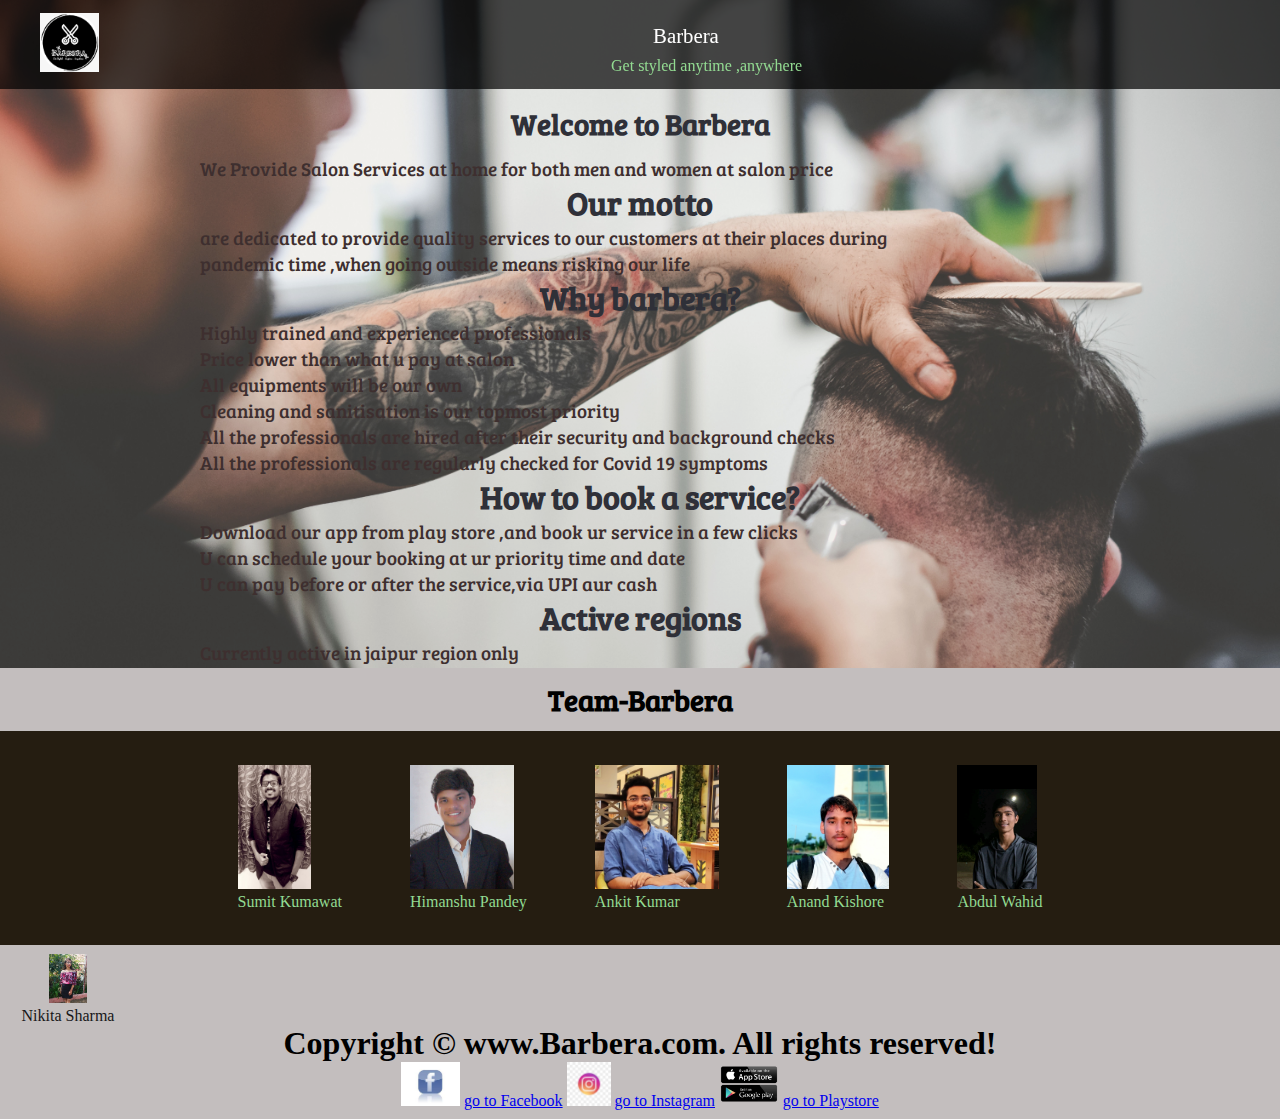
==== index.html @ 1c7f26cd "commit" ====
<!DOCTYPE html>
<html lang="en">

<head>
    <meta charset="UTF-8">
    <meta name="viewport" content="width=device-width, initial-scale=1.0">
    <meta http-equiv="X-UA-Compatible" content="ie=edge">
    <title>Barbera</title>
    <link rel="stylesheet" href="css/style.css">
    <link rel="stylesheet" media="screen and (max-width: 1170px)" href="css/phone.css">
    <link href="https://fonts.googleapis.com/css?family=Baloo+Bhai|Bree+Serif&display=swap" rel="stylesheet">
</head>

<body >
    <nav id="navbar">
        <div id="logo">
            <img src="nikita.jpeg" alt="MyOnlineMeal.com">
            
        </div>
        <ul>
			<li class="item"><a href="#home">Barbera</a></li>
			<p style="text-align: center; color: #92da91">​Get styled anytime ,anywhere </p>
		
        </ul>
        
		
    </nav>

    <section id="home">
        <h1 class="h-primary">Welcome to Barbera</h1>
        <p>We Provide Salon Services at home for both men and women at salon price</p>
        <h1>Our motto</h1>

		<p>are dedicated to provide quality services to our customers at their places during</p>
		
		<p> pandemic time ,when going outside means risking our life</p>
		<h1>Why barbera?</h1>
		
		<p>Highly trained and experienced professionals</p>
		
		<p>Price lower than what u pay at salon</p>
		
		<p>All equipments will be our own</p>
		
		<p>Cleaning and sanitisation is our topmost priority</p>
		
		<p>All the professionals are hired after their security and background checks</p>
		
		<p>All the professionals are regularly checked for Covid 19 symptoms</p>
		<h1>How to book a service?</h1>
		
		<p>Download our app from play store ,and book ur service in a few clicks</p>
		
		<p>U can schedule your booking at ur priority time and date</p>
		
		<p>U can pay before or after the service,via UPI aur cash</p>
	    <h1>Active regions</h1>
		
		<p>Currently active in jaipur region only</p>
        
    </section>

    
    <section id="client-section">
        <h1 class="h-primary center">Team-Barbera</h1>
        <div id="clients">
            <div class="client-item">
				<img src="img/logo2.jpg" alt="Our Client">
				<p style="color: #92da91" >Sumit Kumawat</p>
            </div>
            <div class="client-item">
				<img src="img/logo1.png" alt="Our Client">
				<p style="color: #92da91">Himanshu Pandey</p>
            </div>
          
            <div class="client-item">
				<img src="img/logo3.png" alt="Our Client">
				<p style="color: #92da91">Ankit Kumar</p>
            </div>
            <div class="client-item">
				<img src="img/logo4.png" alt="Our Client">
				<p style="color: #92da91">Anand Kishore</p>
			</div>
			<div class="client-item">
				<img src="img/logo5.png" alt="Our Client">
				<p style="color: #92da91">Abdul Wahid</p>
            </div>
        </div>
       
   

    <footer>
        <div class="center">
            <div class="nik">
                <img src="nikki.jpeg" alt="MyOnlineMeal.com" style="height: 49px; padding-right: 1144px ;">
                <p>Nikita Sharma</p>
                <h1 >Copyright &copy; www.Barbera.com. All rights reserved!</h1>
                <img src="logofb.png" alt="Our Client">
                <a href="http://facebook.com"target="_blank">go to Facebook</a>
                <img src="logoi.png" alt="Our Client">
                <a href="http://instagram.com"target="_blank">go to Instagram</a>
                <img src="logoplay.png" alt="Our Client">
                <a href="http://playstore.com"target="_blank">go to Playstore</a>
                
            </div>
            			
        </div>
    </footer>
</body>

</html>
---- css/style.css ----
/* CSS Reset */
*{
    margin: 0;
    padding: 0;
}

html{
    scroll-behavior: smooth;
}

/* CSS Variables */
:root{
    --navbar-height: 59px;
}

/* Navigation Bar */
#navbar{
    display: flex;
    align-items: center;
    position: sticky;
    top: 0px;
}


#navbar::before{
    content: "";
    background-color: black;
    position: absolute;
    top:0px;
    left:0px;
    height: 100%;
    width:100%;
    z-index: -1;
    opacity: 0.7;
}

/* Navigation Bar: Logo and Image */
#logo{
    margin: 10px 34px;
}

#logo img{
    height: 59px;
    margin: 3px 6px;
}


/* Navigation Bar: List Styling */

#navbar ul{
    display: flex;
    font-family: 'Baloo Bhai', cursive;
}

#navbar ul li{ 
    list-style: none;
    font-size: 1.3rem;
}

#navbar ul li a{
    color: white;
    display: block;
    padding: 9px 42px;
    border-radius: 20px;
    text-decoration: none;
}
#navbar ul {
    color: white;
    display: block;
    padding: 9px 472px;
    border-radius: 20px;
    text-decoration: none;
}

#navbar ul li a:hover{
    color: green;
    background-color: #92da91;
}

/* Home Section */
#home{
    display: flex;
    flex-direction: column;
    padding:3px 200px;
    /*height: 650px;*/
    justify-content: center;
    /*align-items: center;*/
}

#home::before{ 
    content: "";
    position: absolute;
    background: url(../bg1.jpg) no-repeat center center/cover;
    height: 702px;
    top: 0px;
    left: 0px;
    width: 100%;
    z-index: -1;
    opacity: 0.89;
}


#home h1{
    color:#2f3038;;
    text-align: center;
    font-family: 'Bree Serif', serif;
}

#home p{
    color:#3e2f2f;;
    /*text-align: center;*/
    font-size: 1.2rem;
    font-family: 'Bree Serif', serif;
}
/* Services Section */
#services{
    margin: 34px;
    display: flex;
}
#services .box{ 
    border: 2px solid brown;
    padding: 34px;
    margin: 2px 55px;
    border-radius: 28px;
    background: #f2f2f2;
    margin-bottom: 20px;
}

#services .box img{ 
   height: 160px;
   margin: auto;
   display: block;
}

#services .box p{
    font-family: 'Bree Serif', serif;

} 

/* Clients Section */
#client-section{ 
    position: relative;
}

#client-section::before{
 content: "";
 position: absolute;
 background: url('../bg2.jpg');
 width: 100%;
 height: 100%;
 z-index: -1;
 opacity: 0.3;
}

#clients{
    display: flex;
    justify-content: center;
    align-items: center;
    background: rgb(37, 29, 17);
}

.client-item{
    padding: 34px;
}

#clients img{
    height: 124px;
}
#client-item p{
    font-size: 3px;
    color: white;
}


/* Contact Section */
#contact{
    position: relative;
}
#contact::before{
    content: "";
    position: absolute;
    width: 100%;
    height: 100%;
    z-index: -1;
    opacity: 0.7;
    background: url('../c1.jpg') no-repeat center center/cover;

}
#contact-box{
    display: flex;
    justify-content: center;
    align-items: center;
    padding-bottom: 34px;
}
#contact-box input, 
#contact-box textarea{
    width: 100%;
    padding: 0.5rem;
    border-radius: 9px;
    font-size: 1.1rem;
} 

#contact-box form{
    width: 40%;
}

#contact-box label{
   font-size: 1.3rem;
   font-family: 'Bree Serif', serif;

}


footer{
    background: #c3bebe;
    color: black;
    padding: 9px 20px;
}

/* Utility Classes */
.h-primary{
    font-family: 'Bree Serif', serif;
    font-size: 1.8rem;
    padding: 12px;
}

.h-secondary{
    font-family: 'Bree Serif', serif;
    font-size: 2.3rem;
    padding: 12px;
}

.btn{
    padding: 6px 20px;
    border: 2px solid white;
    background-color: brown;
    color: white;
    margin: 17px;
    font-size: 1.5rem;
    border-radius: 10px;
    cursor:pointer;
}

.center{
    text-align: center;
    background: #c3bebe
    
}
.nik img{
    align-items: center;
}
.nik p{
    color: rgb(23, 22, 24);
    padding-right: 1144px;
}

.center img{
    height: 44px;
    
}
---- css/phone.css ----
@media only screen and (min-width: 15px){
    body {
        background-color: darkcyan;
        
    }
}
*{
    margin: 0;
    padding: 0;
    max-width: 400px;
}


html{
    scroll-behavior: smooth;
    max-width: 1300px;
    max-height: 670px;
}
/* Navigation */
#navbar {
    flex-direction: column;
   /* height: 85px;*/
}
#navbar ul{
    /*display: flex;*/
    font-family: 'Baloo Bhai', cursive;
    margin-top: -80px;
   
}
#navbar ul p{
    font-size: 5px;
    display: flex;
    font-family: 'Baloo Bhai', cursive;
}
#logo img{
    height: 59px;
    margin: 3px 6px;
    padding-right: 283px;
}

#navbar ul li a{
    font-size: 1rem;
    padding: 0px 7px;
    padding-bottom: 8px;
}
/* Home section */
#home::before{ 
    height: 750px;
    
}
#home{
    /*height: 370px; */
    padding: 3px 28px;
}


#home p{
    font-size: 13px;
    /*margin-left: 304px;*/
}

/* Services section  */
#services{
    flex-direction: column;
}

#services .box { 
    padding: 14px;
    margin: 2px 0px; 
    margin-bottom: 20px;
}

/* Clients section */
#clients{
    flex-wrap: wrap;
}

#clients img{
    width: 66px;
    padding: 6px;
    height: auto;
}

/* Contact us section */
#contact-box form{
    width:80%;
}
/* Footer */

/* Utility classes */
.h-primary{
    font-size:26px;
}
.btn{
    font-size: 13px;
    padding: 4px 8px;
}
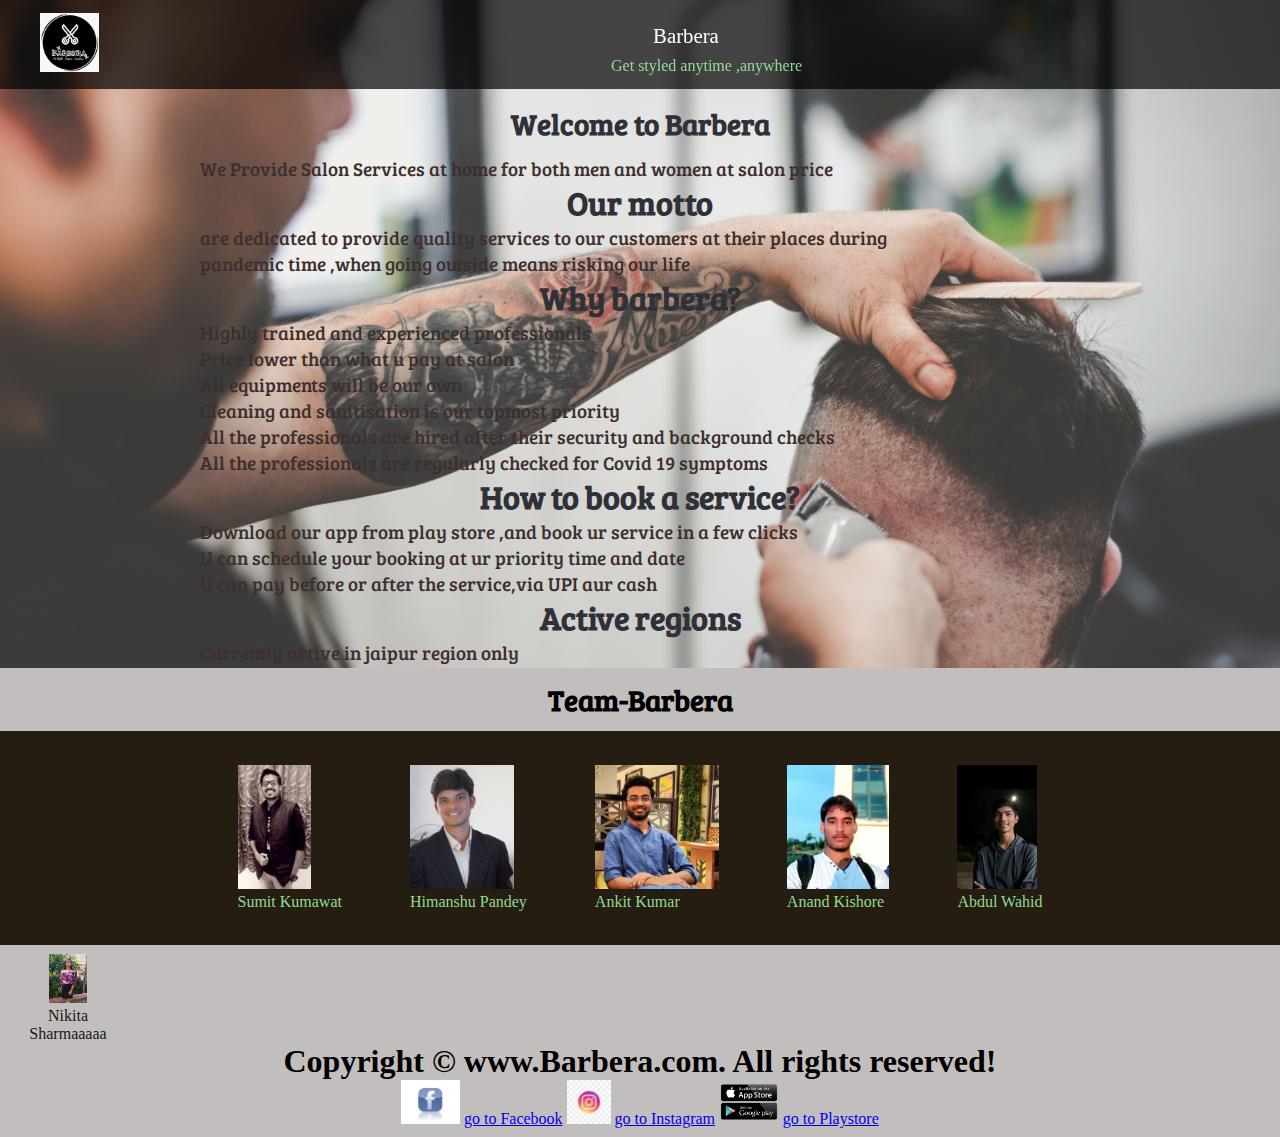
==== commit 2c4cdfca: "commit" ====
--- a/index.html
+++ b/index.html
@@ -93,7 +93,7 @@
         <div class="center">
             <div class="nik">
                 <img src="nikki.jpeg" alt="MyOnlineMeal.com" style="height: 49px; padding-right: 1144px ;">
-                <p>Nikita Sharma</p>
+                <p>Nikita Sharmaaaaa</p>
                 <h1 >Copyright &copy; www.Barbera.com. All rights reserved!</h1>
                 <img src="logofb.png" alt="Our Client">
                 <a href="http://facebook.com"target="_blank">go to Facebook</a>
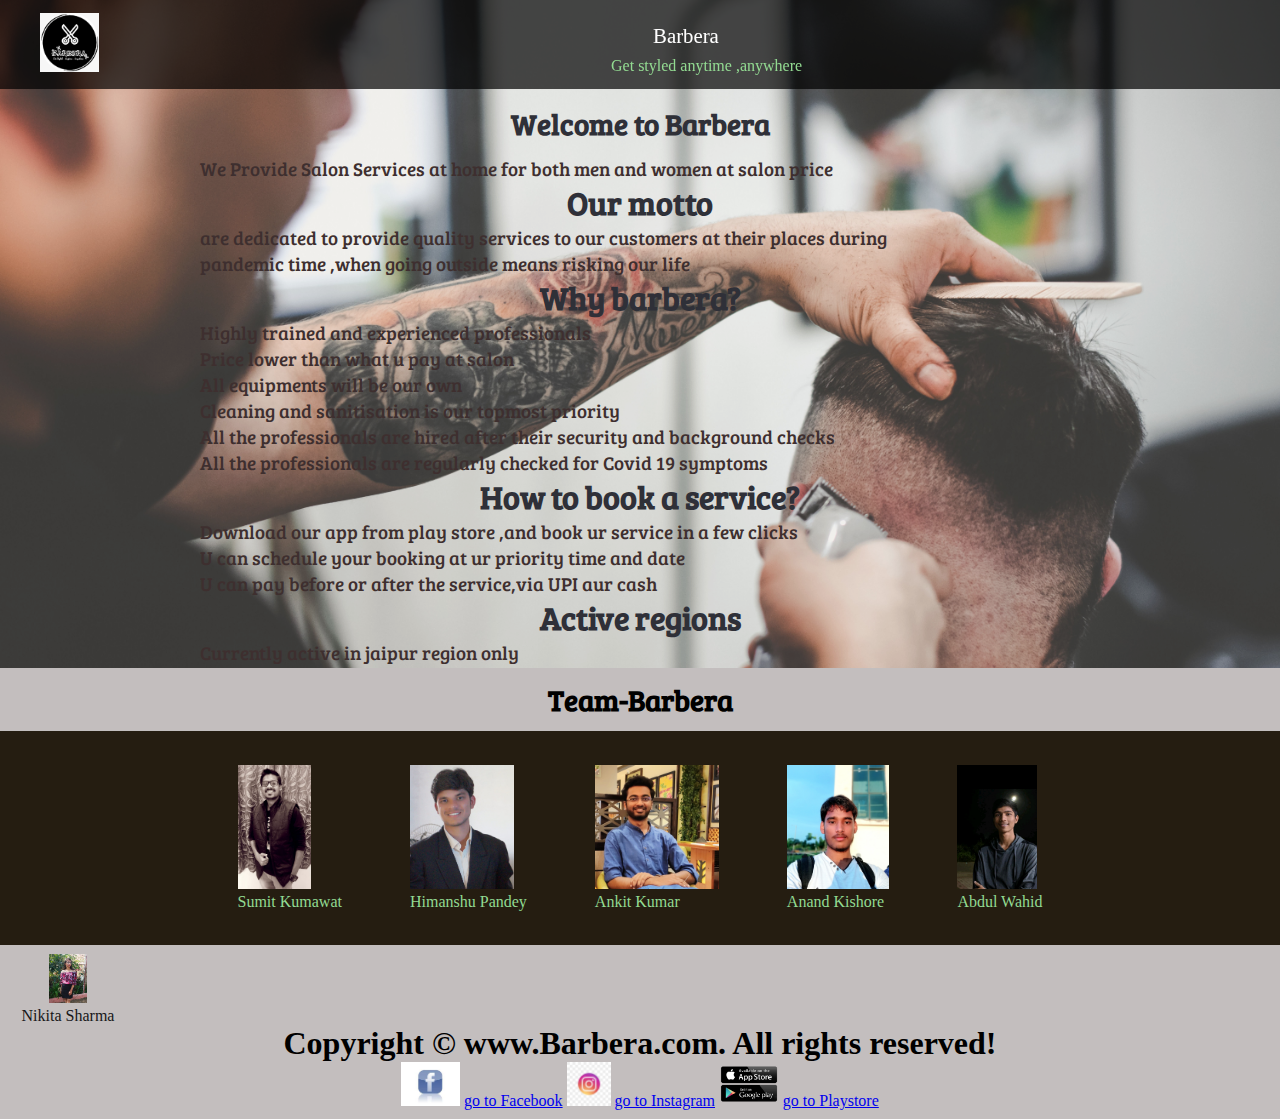
==== commit cb4b8c59: "commit" ====
--- a/index.html
+++ b/index.html
@@ -93,7 +93,7 @@
         <div class="center">
             <div class="nik">
                 <img src="nikki.jpeg" alt="MyOnlineMeal.com" style="height: 49px; padding-right: 1144px ;">
-                <p>Nikita Sharmaaaaa</p>
+                <p>Nikita Sharma</p>
                 <h1 >Copyright &copy; www.Barbera.com. All rights reserved!</h1>
                 <img src="logofb.png" alt="Our Client">
                 <a href="http://facebook.com"target="_blank">go to Facebook</a>
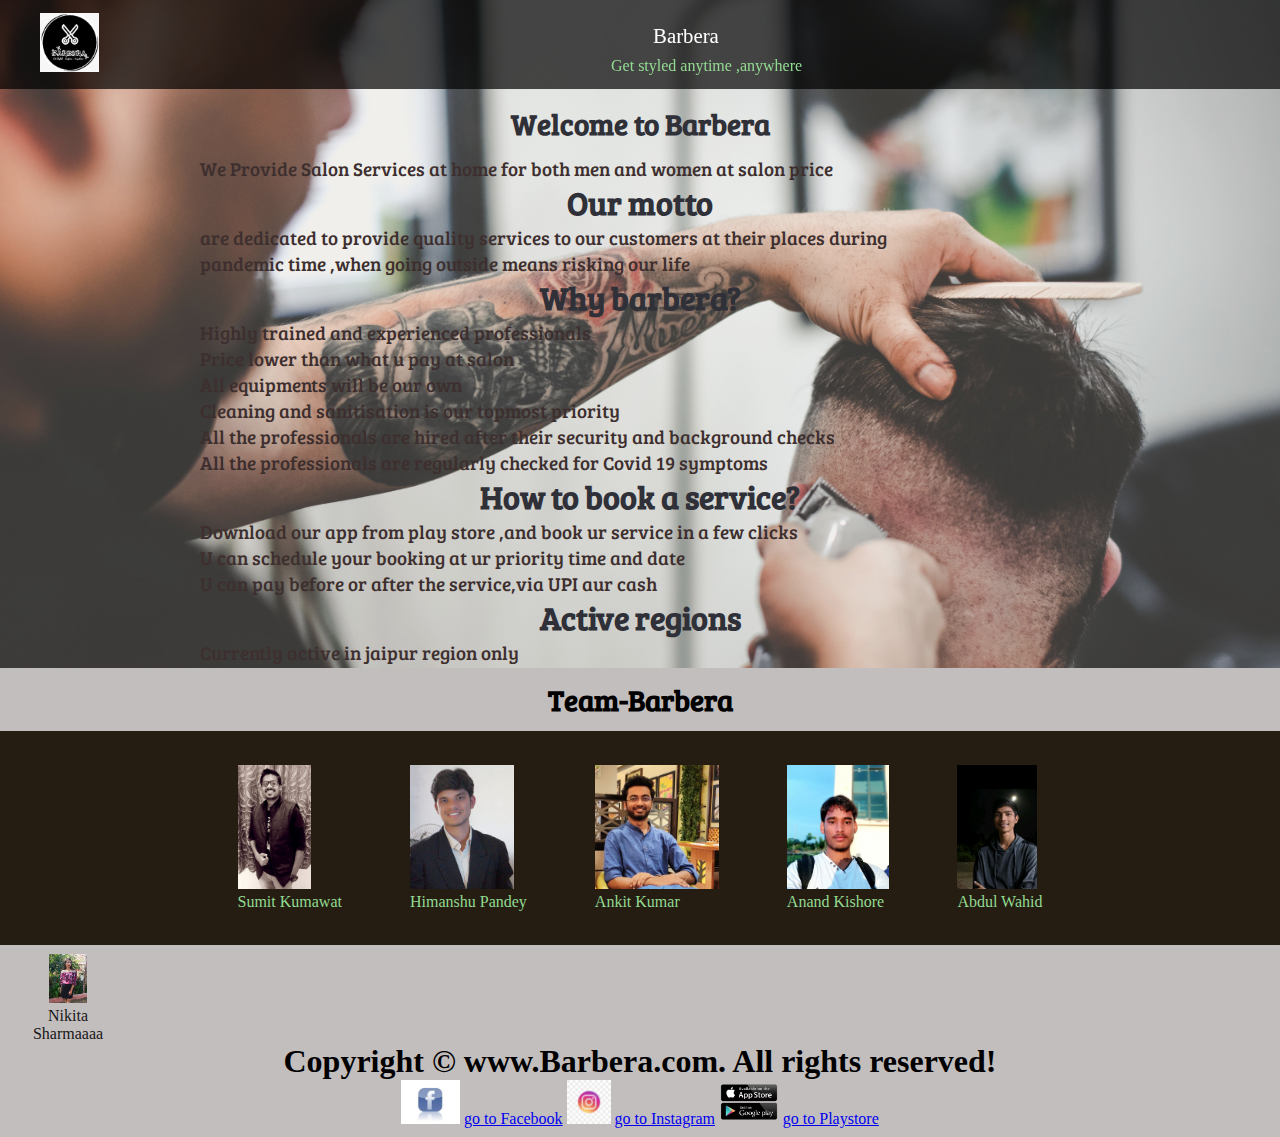
==== commit 6793fd41: "commit" ====
--- a/index.html
+++ b/index.html
@@ -93,7 +93,7 @@
         <div class="center">
             <div class="nik">
                 <img src="nikki.jpeg" alt="MyOnlineMeal.com" style="height: 49px; padding-right: 1144px ;">
-                <p>Nikita Sharma</p>
+                <p>Nikita Sharmaaaa</p>
                 <h1 >Copyright &copy; www.Barbera.com. All rights reserved!</h1>
                 <img src="logofb.png" alt="Our Client">
                 <a href="http://facebook.com"target="_blank">go to Facebook</a>
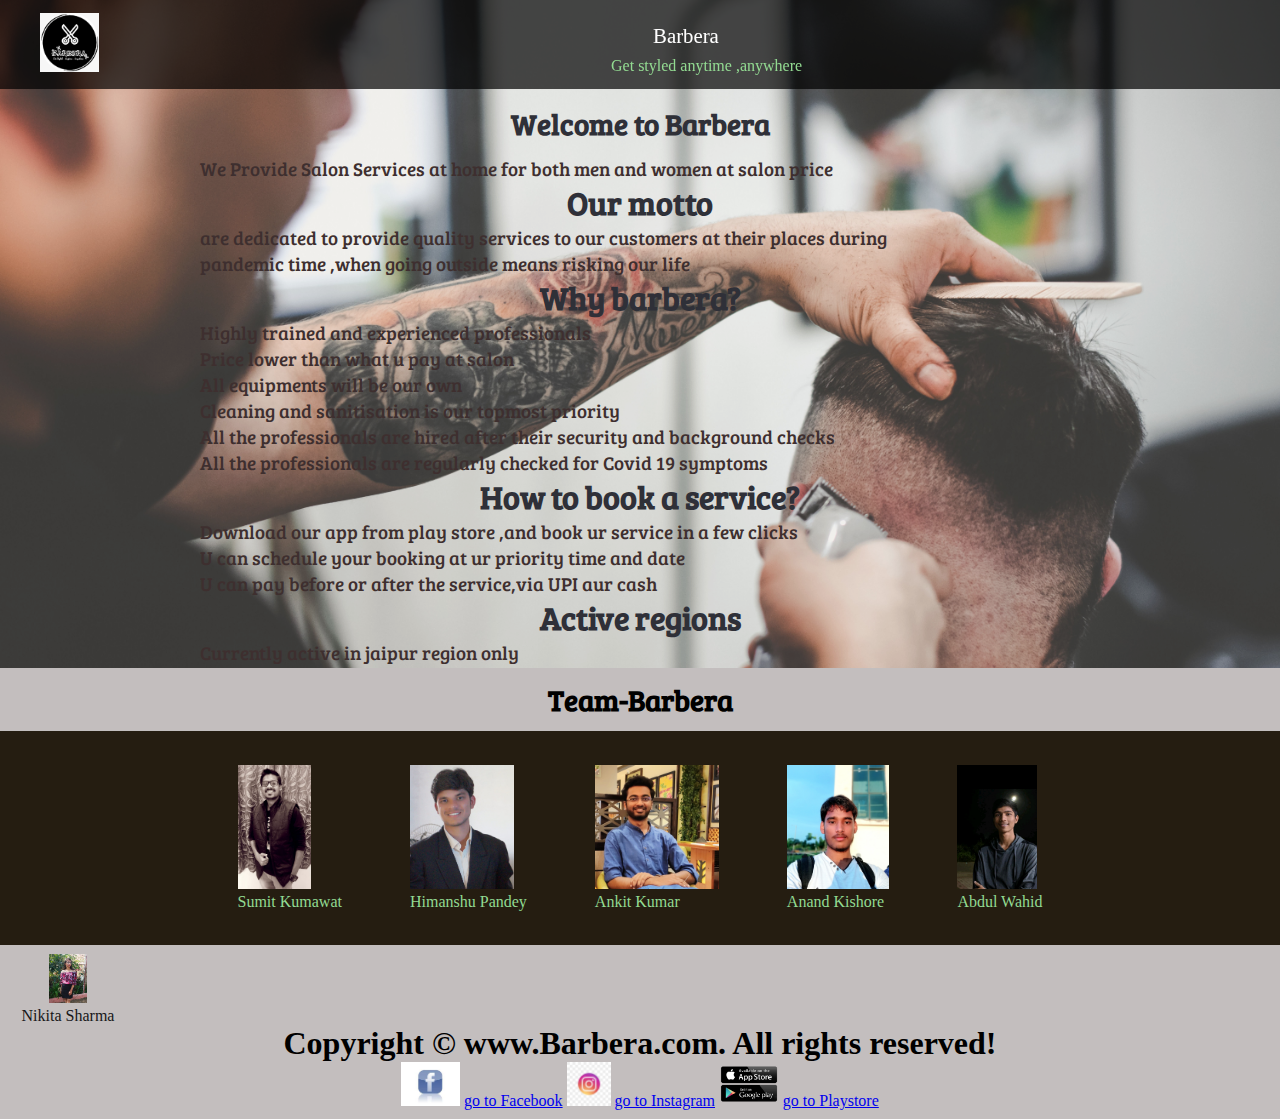
==== commit 15a63d40: "commit" ====
--- a/index.html
+++ b/index.html
@@ -93,7 +93,7 @@
         <div class="center">
             <div class="nik">
                 <img src="nikki.jpeg" alt="MyOnlineMeal.com" style="height: 49px; padding-right: 1144px ;">
-                <p>Nikita Sharmaaaa</p>
+                <p>Nikita Sharma</p>
                 <h1 >Copyright &copy; www.Barbera.com. All rights reserved!</h1>
                 <img src="logofb.png" alt="Our Client">
                 <a href="http://facebook.com"target="_blank">go to Facebook</a>
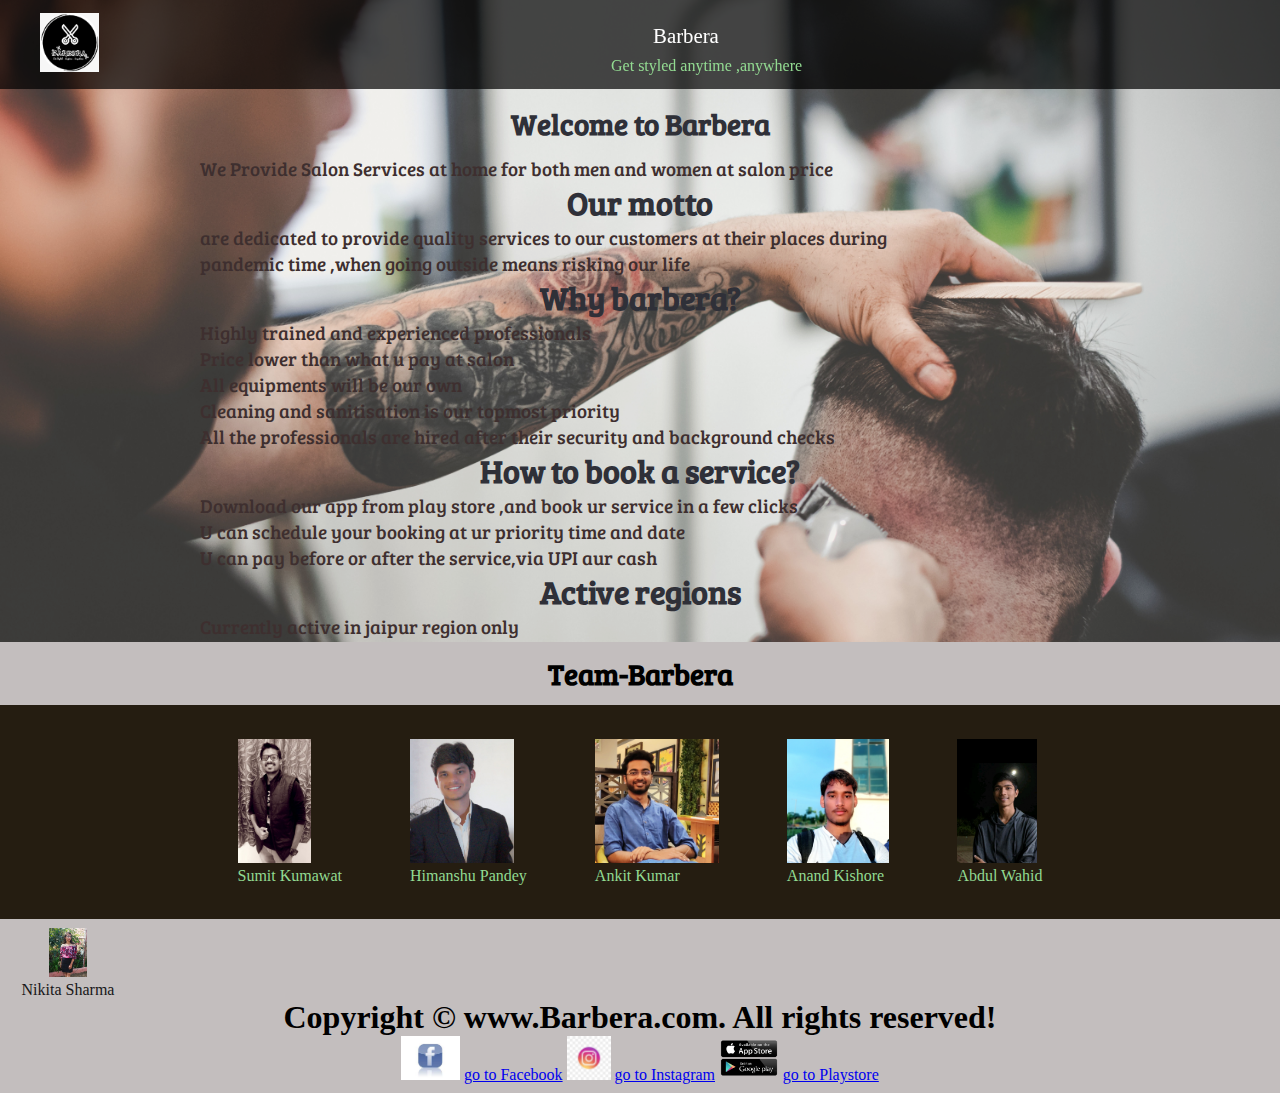
==== commit af73f60b: "commit" ====
--- a/index.html
+++ b/index.html
@@ -46,7 +46,6 @@
 		
 		<p>All the professionals are hired after their security and background checks</p>
 		
-		<p>All the professionals are regularly checked for Covid 19 symptoms</p>
 		<h1>How to book a service?</h1>
 		
 		<p>Download our app from play store ,and book ur service in a few clicks</p>
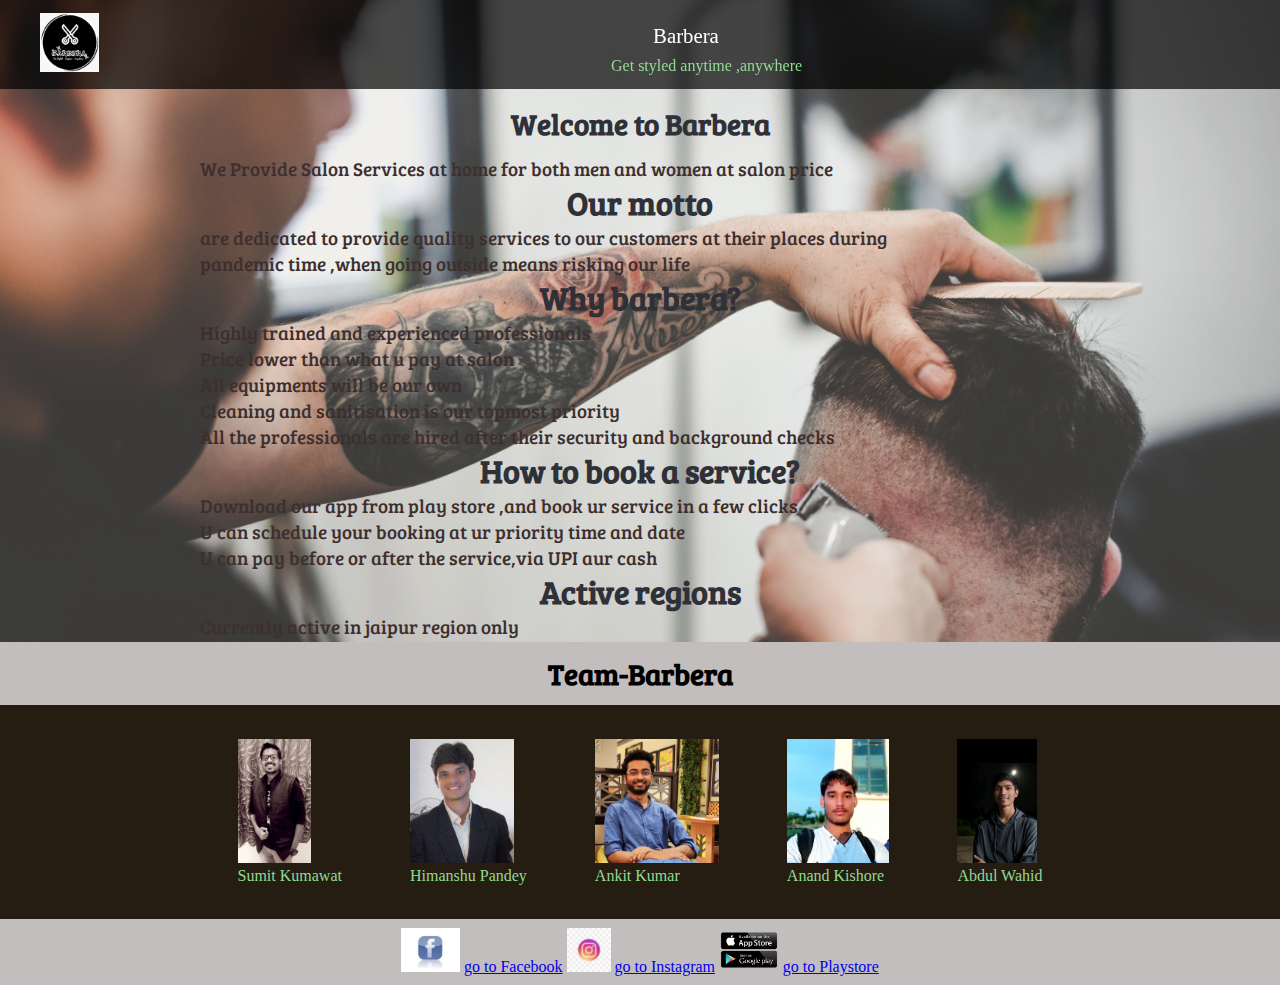
==== commit ff7e5044: "change" ====
--- a/index.html
+++ b/index.html
@@ -91,15 +91,14 @@
     <footer>
         <div class="center">
             <div class="nik">
-                <img src="nikki.jpeg" alt="MyOnlineMeal.com" style="height: 49px; padding-right: 1144px ;">
-                <p>Nikita Sharma</p>
-                <h1 >Copyright &copy; www.Barbera.com. All rights reserved!</h1>
+                <!-- <img src="nikki.jpeg" alt="MyOnlineMeal.com" style="height: 49px; padding-right: 1144px ;"> -->
+                <!-- <p>Nikita Sharma</p> -->
                 <img src="logofb.png" alt="Our Client">
                 <a href="http://facebook.com"target="_blank">go to Facebook</a>
                 <img src="logoi.png" alt="Our Client">
                 <a href="http://instagram.com"target="_blank">go to Instagram</a>
                 <img src="logoplay.png" alt="Our Client">
-                <a href="http://playstore.com"target="_blank">go to Playstore</a>
+                <a href="http://play.google.com"target="_blank">go to Playstore</a>
                 
             </div>
             			
